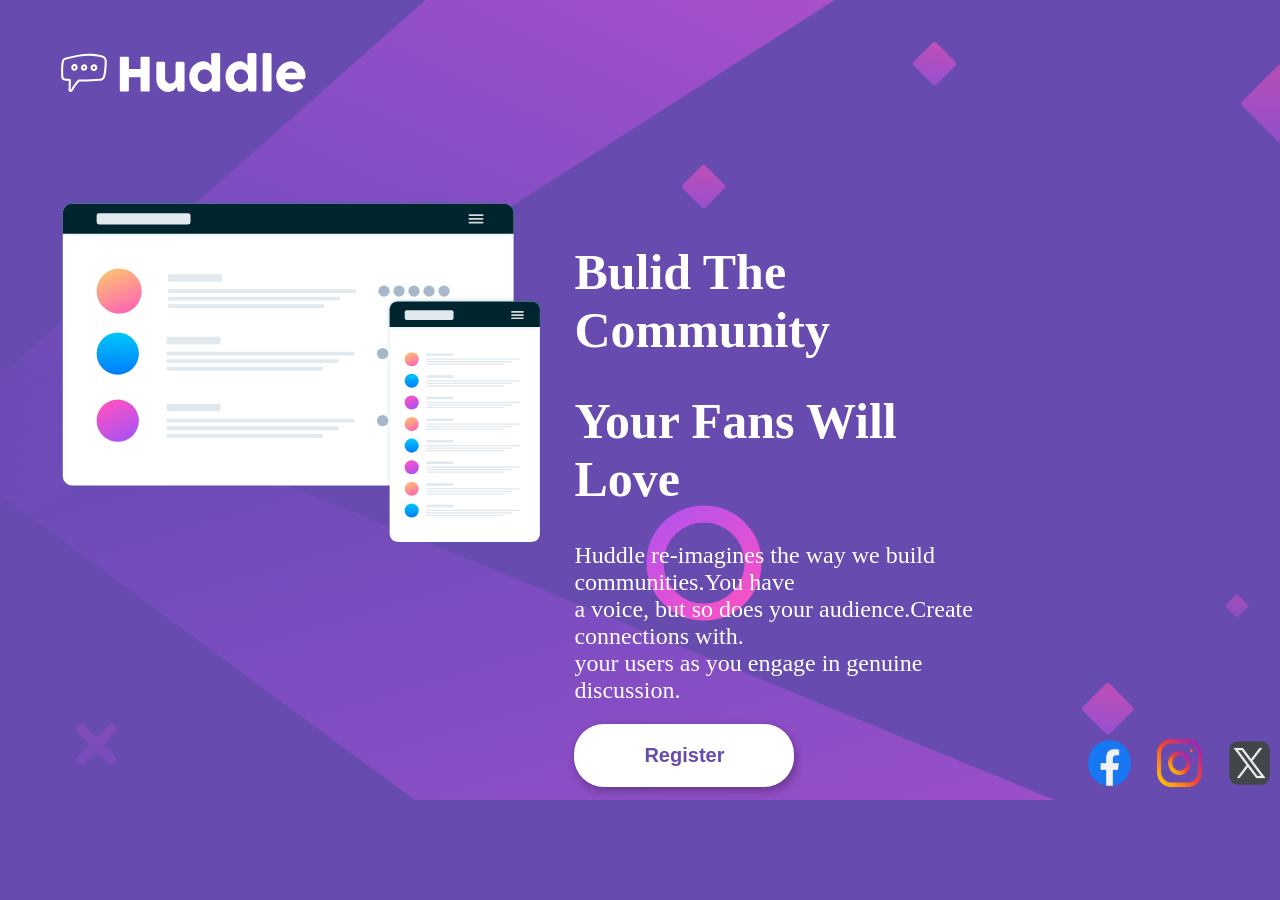
==== index.html @ 8627b525 "Rename lapa.html to index.html" ====
<!DOCTYPE html>
<html lang="en">
<head>
    <link rel="stylesheet" href="lapa.css">

</head>

<body>
    <div class="laa">
        <div class="logo"><img src="./images/logo.svg"></div>
        <div class="body">
            <div class="phot">
                <img src="./images/illustration-mockups.svg">
            </div>
            <div class="heading">
                <h1>Bulid The Community</h1>
                <h1>Your Fans Will Love</h1>
                <div class="contact">Huddle re-imagines the way we build communities.You have<br/>
                                    a voice, but so does your audience.Create connections with.<br/>
                                    your users as you engage in genuine discussion.</div>
                <button class="register">Register</button>

            </div>
            <div class="icons">
                <img src="./icons/facebook.png">
                <img src="./icons/instagram.png">
                <img src="./icons/X.png">
            </div>
        </div>
    </div>
    
    
</body>
</html>
---- lapa.css ----
body{
    background-color: hsl(257, 40%, 49%);
    background-repeat: no-repeat;
    background-size: auto;
    background-image: url("./images/bg-desktop.svg");
}
.logo{
    margin: 40px;
}
.body{
    display:flex;
    align-items: top;
}
.phot img{
    width: 100%;

}
.phot{

    margin-left: 50px;
    margin-top: 50px;
}
.heading{
    margin-left: 30px;
    margin-top:60px;
    font-family:Poppins;
    color:white;
    font-size: 25px;
}
.contact{
    font-family: OpenSans;
    font-size: 24px;
}
.icons img{
    width: 45px;
}
.icons{
    display:flex;
    margin-top: 590px;
    margin-left: 110px;
    gap:25px;
}
.register {
    background-color: white;
    color: hsl(257, 40%, 49%); 
    padding: 20px 70px;        
    border: none;             
    border-radius: 30px;       
    font-size: 20px;
    font-weight: 600;
    cursor: pointer;           
    box-shadow: 2px 4px 10px rgba(0, 0, 0, 0.3); 
    margin-top: 20px;
    transition: all 0.3s ease; 
}

.register:hover {
    background-color: hsl(300, 69%, 71%); 
    color: white;
}
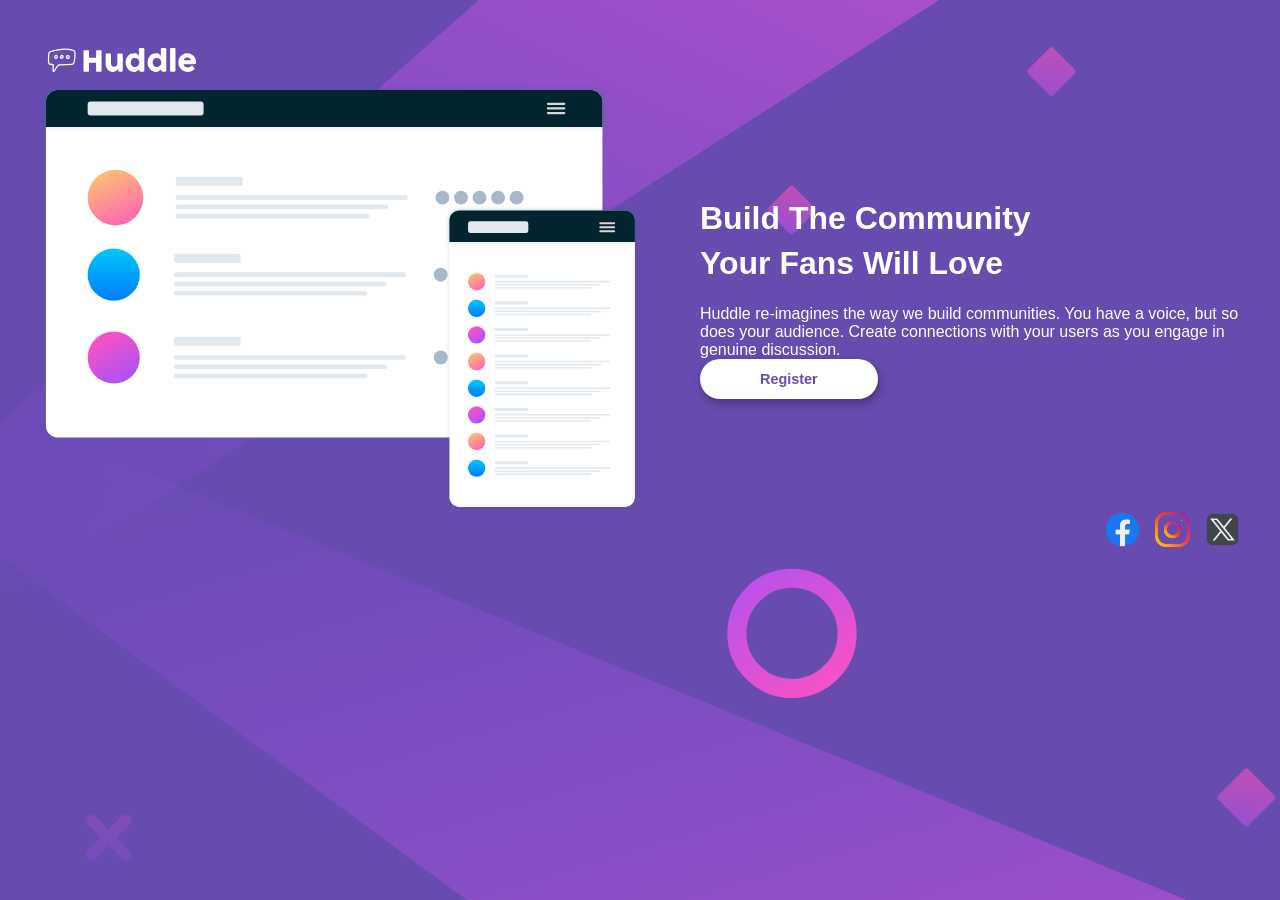
==== commit 1b22feb5: "Update index.html" ====
--- a/index.html
+++ b/index.html
@@ -1,34 +1,36 @@
 <!DOCTYPE html>
 <html lang="en">
 <head>
-    <link rel="stylesheet" href="lapa.css">
-
+    <meta charset="UTF-8">
+    <meta name="viewport" content="width=device-width, initial-scale=1.0">
+    <link rel="stylesheet" href="lapa.css?v=4">
 </head>
 
 <body>
     <div class="laa">
-        <div class="logo"><img src="./images/logo.svg"></div>
+        <div class="logo">
+            <img src="./images/logo.svg">
+        </div>
+        
         <div class="body">
             <div class="phot">
                 <img src="./images/illustration-mockups.svg">
             </div>
+            
             <div class="heading">
-                <h1>Bulid The Community</h1>
-                <h1>Your Fans Will Love</h1>
-                <div class="contact">Huddle re-imagines the way we build communities.You have<br/>
-                                    a voice, but so does your audience.Create connections with.<br/>
-                                    your users as you engage in genuine discussion.</div>
+                <h1>Build The Community<br>Your Fans Will Love</h1>
+                <div class="contact">
+                    Huddle re-imagines the way we build communities. You have a voice, but so does your audience. Create connections with your users as you engage in genuine discussion.
+                </div>
                 <button class="register">Register</button>
-
-            </div>
-            <div class="icons">
-                <img src="./icons/facebook.png">
-                <img src="./icons/instagram.png">
-                <img src="./icons/X.png">
             </div>
         </div>
+
+        <div class="icons">
+            <img src="./icons/facebook.png">
+            <img src="./icons/instagram.png">
+            <img src="./icons/X.png">
+        </div>
     </div>
-    
-    
 </body>
 </html>
--- a/lapa.css
+++ b/lapa.css
@@ -1,60 +1,92 @@
-body{
+* {
+    box-sizing: border-box;
+    margin: 0;
+    padding: 0;
+}
+
+body {
     background-color: hsl(257, 40%, 49%);
+    background-image: url("./images/bg-desktop.svg");
     background-repeat: no-repeat;
-    background-size: auto;
-    background-image: url("./images/bg-desktop.svg");
+    background-size: cover;
+    min-height: 100vh;
+    display: flex;
+    flex-direction: column;
+    justify-content: space-between;
+    padding: 40px;
 }
-.logo{
-    margin: 40px;
+
+.logo img {
+    max-width: 160px;
 }
-.body{
-    display:flex;
-    align-items: top;
+
+.body {
+    display: flex;
+    align-items: center;
+    justify-content: space-between;
+    gap: 50px;
+    margin: auto 0;
 }
-.phot img{
+
+.phot {
+    flex: 1;
+    max-width: 50%;
+}
+
+.phot img {
     width: 100%;
+    height: auto;
+    display: block;
+}
 
+.heading {
+    flex: 1;
+    max-width: 45%;
+    font-family: 'Poppins', sans-serif;
+    color: white;
 }
-.phot{
 
-    margin-left: 50px;
-    margin-top: 50px;
+.heading h1 {
+    font-size: 2rem;
+    line-height: 1.4;
+    margin-bottom: 20px;
 }
-.heading{
-    margin-left: 30px;
-    margin-top:60px;
-    font-family:Poppins;
-    color:white;
-    font-size: 25px;
+
+.heading p {
+    font-family: 'Open Sans', sans-serif;
+    font-size: 0.95rem;
+    line-height: 1.6;
+    margin-bottom: 25px;
+    opacity: 0.9;
 }
-.contact{
-    font-family: OpenSans;
-    font-size: 24px;
-}
-.icons img{
-    width: 45px;
-}
-.icons{
-    display:flex;
-    margin-top: 590px;
-    margin-left: 110px;
-    gap:25px;
-}
+
 .register {
     background-color: white;
     color: hsl(257, 40%, 49%); 
-    padding: 20px 70px;        
+    padding: 12px 60px;        
     border: none;             
     border-radius: 30px;       
-    font-size: 20px;
+    font-size: 0.9rem;
     font-weight: 600;
     cursor: pointer;           
     box-shadow: 2px 4px 10px rgba(0, 0, 0, 0.3); 
-    margin-top: 20px;
     transition: all 0.3s ease; 
 }
 
 .register:hover {
     background-color: hsl(300, 69%, 71%); 
     color: white;
-}+}
+
+.icons {
+    display: flex;
+    justify-content: flex-end;
+    margin-bottom:20px;
+    gap: 15px;
+}
+
+.icons img {
+    width: 35px;
+    height: 35px;
+    cursor: pointer;
+}
